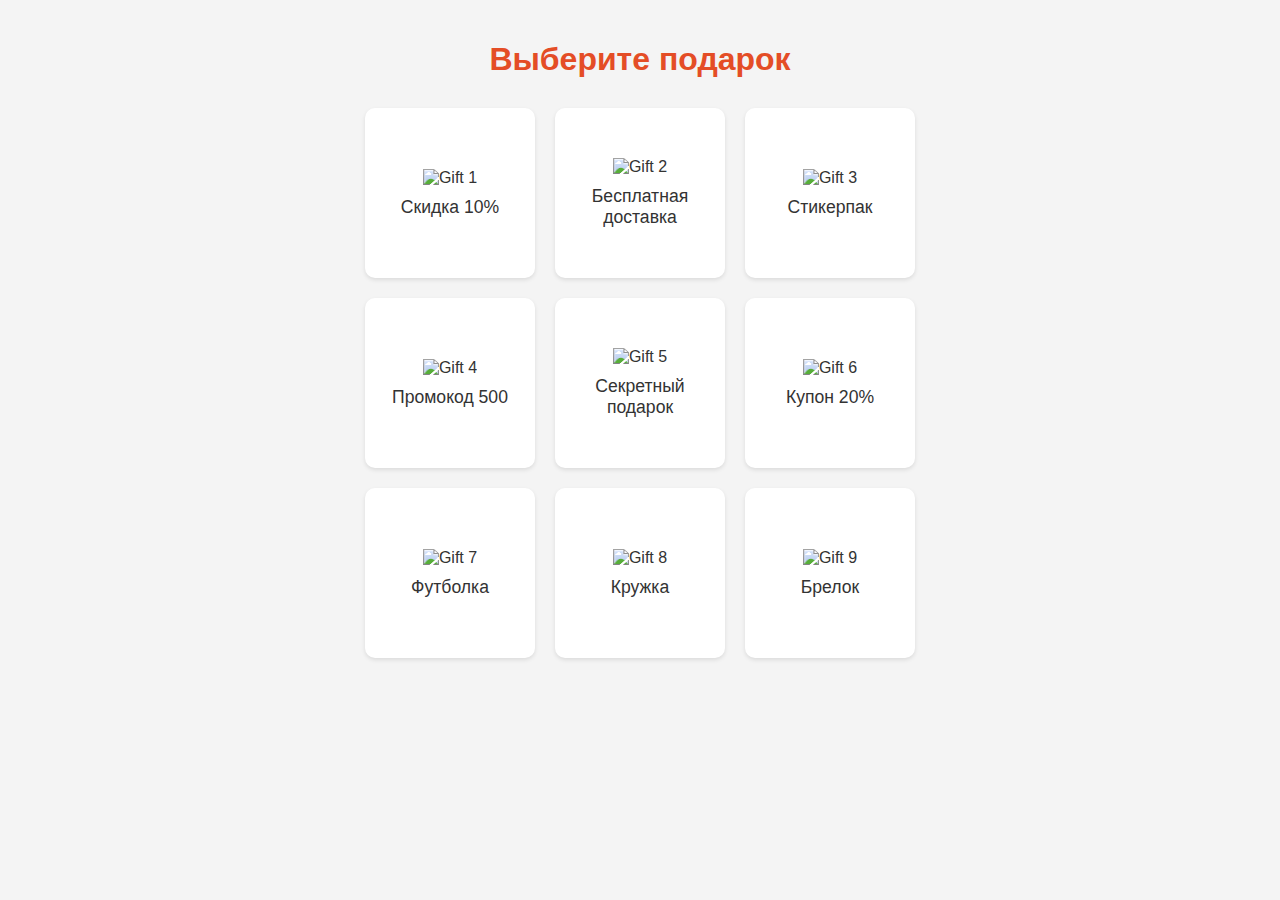
==== index.html @ 260cb374 "Update index.html" ====
<!DOCTYPE html>
<html>
<head>
    <title>Mini App - Подарки</title>
    <meta name="viewport" content="width=device-width, initial-scale=1.0">
    <style>
        body {
            font-family: 'Arial', sans-serif;
            background-color: #f4f4f4;
            color: #333;
            text-align: center;
            margin: 0;
            padding: 20px;
        }

        h1 {
            color: #e44d26;
            margin-bottom: 20px;
        }

        .gift-container {
            display: flex;
            flex-wrap: wrap;
            justify-content: center;
            max-width: 600px;
            margin: 0 auto;
        }

        .gift {
            width: 150px;
            height: 150px;
            margin: 10px;
            background-color: #fff;
            border-radius: 10px;
            box-shadow: 0 2px 4px rgba(0, 0, 0, 0.1);
            cursor: pointer;
            display: flex;
            flex-direction: column;
            justify-content: center;
            align-items: center;
            text-align: center;
            padding: 10px;
            transition: transform 0.2s ease-in-out;
        }

        .gift:hover {
            transform: translateY(-5px);
        }

        .gift img {
            max-width: 80px;
            max-height: 80px;
            margin-bottom: 10px;
        }

        .gift p {
            margin: 0;
            font-size: 1.1em;
        }
    </style>
</head>
<body>

    <h1>Выберите подарок</h1>

    <div class="gift-container">
        <div class="gift" data-id="1" data-price="50">
            <img src="" alt="Gift 1">
            <p>Скидка 10%</p>
        </div>
        <div class="gift" data-id="2" data-price="50">
            <img src="" alt="Gift 2">
            <p>Бесплатная доставка</p>
        </div>
        <div class="gift" data-id="3" data-price="50">
            <img src="" alt="Gift 3">
            <p>Стикерпак</p>
        </div>
        <div class="gift" data-id="4" data-price="50">
            <img src="" alt="Gift 4">
            <p>Промокод 500</p>
        </div>
        <div class="gift" data-id="5" data-price="50">
            <img src="" alt="Gift 5">
            <p>Секретный подарок</p>
        </div>
        <div class="gift" data-id="6" data-price="50">
            <img src="" alt="Gift 6">
            <p>Купон 20%</p>
        </div>
        <div class="gift" data-id="7" data-price="50">
            <img src="" alt="Gift 7">
            <p>Футболка</p>
        </div>
        <div class="gift" data-id="8" data-price="50">
            <img src="" alt="Gift 8">
            <p>Кружка</p>
        </div>
        <div class="gift" data-id="9" data-price="50">
            <img src="" alt="Gift 9">
            <p>Брелок</p>
        </div>
    </div>

    <script>
        let tg = window.Telegram.WebApp;
        tg.expand();

        document.querySelectorAll(".gift").forEach(gift => {
            gift.addEventListener("click", function() {
                let id = gift.dataset.id;
                let price = gift.dataset.price;

                tg.sendData(JSON.stringify({ gift_id: id, price: price }));
                tg.close();
            });
        });
    </script>

</body>
</html>
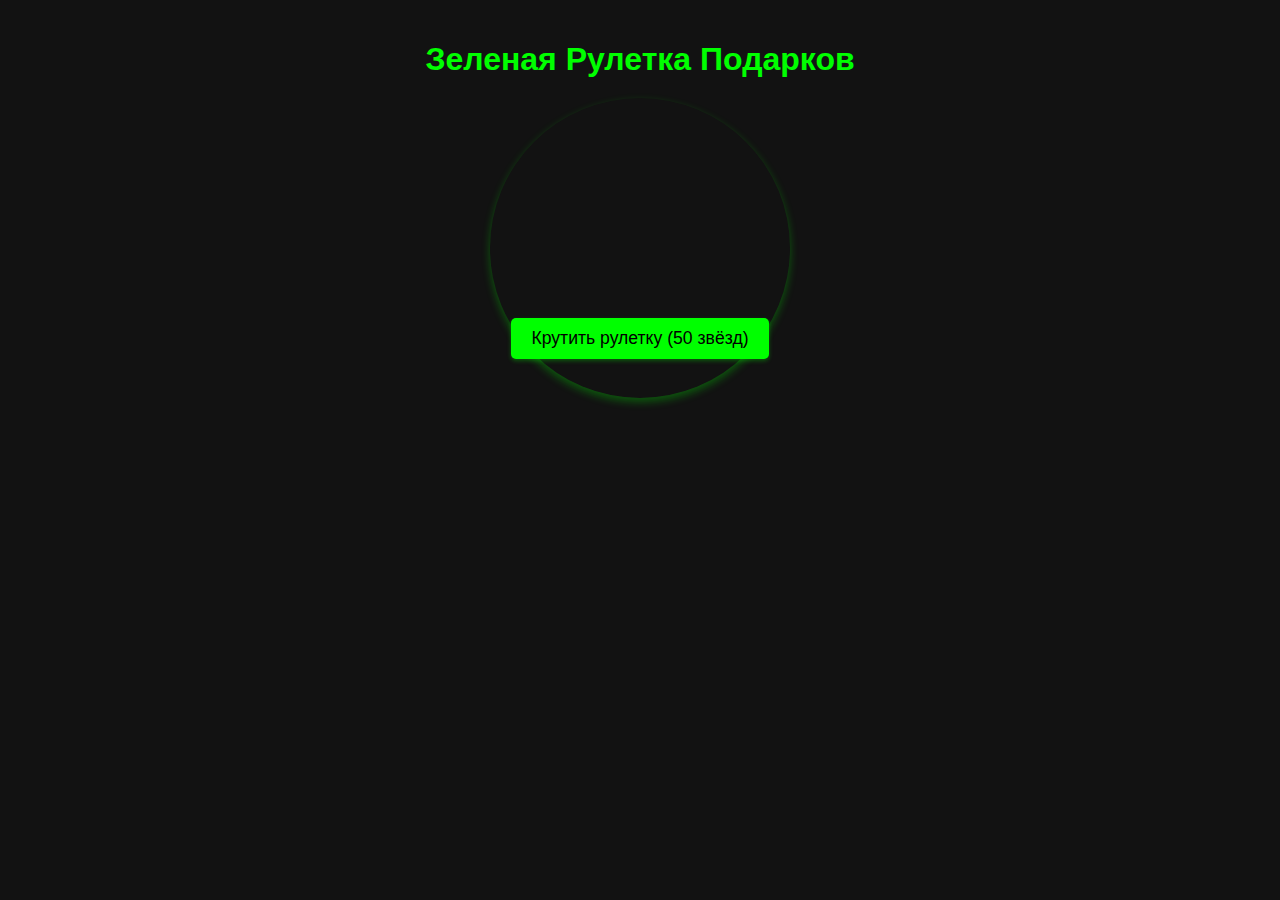
==== commit 18f5d764: "Update index.html" ====
--- a/index.html
+++ b/index.html
@@ -1,120 +1,128 @@
 <!DOCTYPE html>
 <html>
 <head>
-    <title>Mini App - Подарки</title>
+    <title>Mini App - Зеленая Рулетка</title>
     <meta name="viewport" content="width=device-width, initial-scale=1.0">
     <style>
         body {
             font-family: 'Arial', sans-serif;
-            background-color: #f4f4f4;
-            color: #333;
+            background-color: #121212; /* Черный фон */
+            color: #ffffff; /* Белый текст */
             text-align: center;
             margin: 0;
             padding: 20px;
         }
 
         h1 {
-            color: #e44d26;
+            color: #00ff00; /* Зеленый заголовок */
             margin-bottom: 20px;
         }
 
-        .gift-container {
-            display: flex;
-            flex-wrap: wrap;
-            justify-content: center;
-            max-width: 600px;
-            margin: 0 auto;
+        #rouletteContainer {
+            position: relative;
+            width: 300px;
+            height: 300px;
+            margin: 20px auto;
+            overflow: hidden;
+            border-radius: 50%;
+            box-shadow: 0 4px 8px rgba(0, 255, 0, 0.3); /* Зеленая тень */
         }
 
-        .gift {
-            width: 150px;
-            height: 150px;
-            margin: 10px;
-            background-color: #fff;
-            border-radius: 10px;
-            box-shadow: 0 2px 4px rgba(0, 0, 0, 0.1);
-            cursor: pointer;
-            display: flex;
-            flex-direction: column;
-            justify-content: center;
-            align-items: center;
-            text-align: center;
-            padding: 10px;
-            transition: transform 0.2s ease-in-out;
+        #roulette {
+            width: 100%;
+            height: 100%;
+            transition: transform 5s cubic-bezier(0.175, 0.885, 0.32, 1.275); /* Плавное замедление */
+            background-image: url('https://i.imgur.com/5sQx7hN.png'); /* Замените на свой фон рулетки */
+            background-size: cover;
+            border-radius: 50%;
         }
 
-        .gift:hover {
-            transform: translateY(-5px);
+        #spinButton {
+            position: relative;
+            top: -100px;
+            margin: 0 auto;
+            padding: 10px 20px;
+            background-color: #00ff00; /* Зеленая кнопка */
+            color: #000000; /* Черный текст на кнопке */
+            border: none;
+            cursor: pointer;
+            border-radius: 5px;
+            font-size: 1.1em;
+            box-shadow: 0 2px 4px rgba(0, 255, 0, 0.3); /* Зеленая тень кнопки */
         }
 
-        .gift img {
-            max-width: 80px;
-            max-height: 80px;
-            margin-bottom: 10px;
+        #spinButton:hover {
+            background-color: #00c800; /* Более темный зеленый цвет при наведении */
         }
 
-        .gift p {
-            margin: 0;
-            font-size: 1.1em;
+        #result {
+            margin-top: 20px;
+            font-size: 1.2em;
+            font-weight: bold;
+            color: #00ff00; /* Зеленый цвет результата */
         }
     </style>
 </head>
 <body>
 
-    <h1>Выберите подарок</h1>
+    <h1>Зеленая Рулетка Подарков</h1>
 
-    <div class="gift-container">
-        <div class="gift" data-id="1" data-price="50">
-            <img src="" alt="Gift 1">
-            <p>Скидка 10%</p>
-        </div>
-        <div class="gift" data-id="2" data-price="50">
-            <img src="" alt="Gift 2">
-            <p>Бесплатная доставка</p>
-        </div>
-        <div class="gift" data-id="3" data-price="50">
-            <img src="" alt="Gift 3">
-            <p>Стикерпак</p>
-        </div>
-        <div class="gift" data-id="4" data-price="50">
-            <img src="" alt="Gift 4">
-            <p>Промокод 500</p>
-        </div>
-        <div class="gift" data-id="5" data-price="50">
-            <img src="" alt="Gift 5">
-            <p>Секретный подарок</p>
-        </div>
-        <div class="gift" data-id="6" data-price="50">
-            <img src="" alt="Gift 6">
-            <p>Купон 20%</p>
-        </div>
-        <div class="gift" data-id="7" data-price="50">
-            <img src="" alt="Gift 7">
-            <p>Футболка</p>
-        </div>
-        <div class="gift" data-id="8" data-price="50">
-            <img src="" alt="Gift 8">
-            <p>Кружка</p>
-        </div>
-        <div class="gift" data-id="9" data-price="50">
-            <img src="" alt="Gift 9">
-            <p>Брелок</p>
-        </div>
+    <div id="rouletteContainer">
+        <div id="roulette"></div>
     </div>
+
+    <button id="spinButton">Крутить рулетку (50 звёзд)</button>
+
+    <div id="result"></div>
 
     <script>
         let tg = window.Telegram.WebApp;
         tg.expand();
 
-        document.querySelectorAll(".gift").forEach(gift => {
-            gift.addEventListener("click", function() {
-                let id = gift.dataset.id;
-                let price = gift.dataset.price;
+        const spinButton = document.getElementById('spinButton');
+        const roulette = document.getElementById('roulette');
+        const resultDiv = document.getElementById('result');
 
-                tg.sendData(JSON.stringify({ gift_id: id, price: price }));
+        const gifts = [
+            "Скидка 10%",
+            "Бесплатная доставка",
+            "Стикерпак",
+            "Промокод на 500 рублей",
+            "Секретный подарок!",
+            "Купон на 20%",
+            "Футболка с логотипом",
+            "Кружка с вашим дизайном",
+            "Брелок"
+        ];
+
+        spinButton.addEventListener('click', spinRoulette);
+
+        function spinRoulette() {
+            const randomRotation = Math.floor(Math.random() * 3600) + 360;
+            roulette.style.transition = 'transform 5s cubic-bezier(0.175, 0.885, 0.32, 1.275)';
+            roulette.style.transform = `rotate(${randomRotation}deg)`;
+
+            spinButton.disabled = true;
+
+            setTimeout(() => {
+                roulette.style.transition = 'none';
+                const finalAngle = randomRotation % 360;
+                const winningSegment = Math.floor(finalAngle / (360 / gifts.length));
+                const gift = gifts[winningSegment];
+
+                resultDiv.textContent = `Вы выиграли: ${gift}!`;
+                spinButton.disabled = false;
+
+                // Отправка данных боту
+                const giftId = winningSegment + 1;
+                const price = 50;
+                const data = JSON.stringify({ gift_id: giftId, price: price });
+                tg.sendData(data);
+
                 tg.close();
-            });
-        });
+
+            }, 5000);
+        }
     </script>
 
 </body>
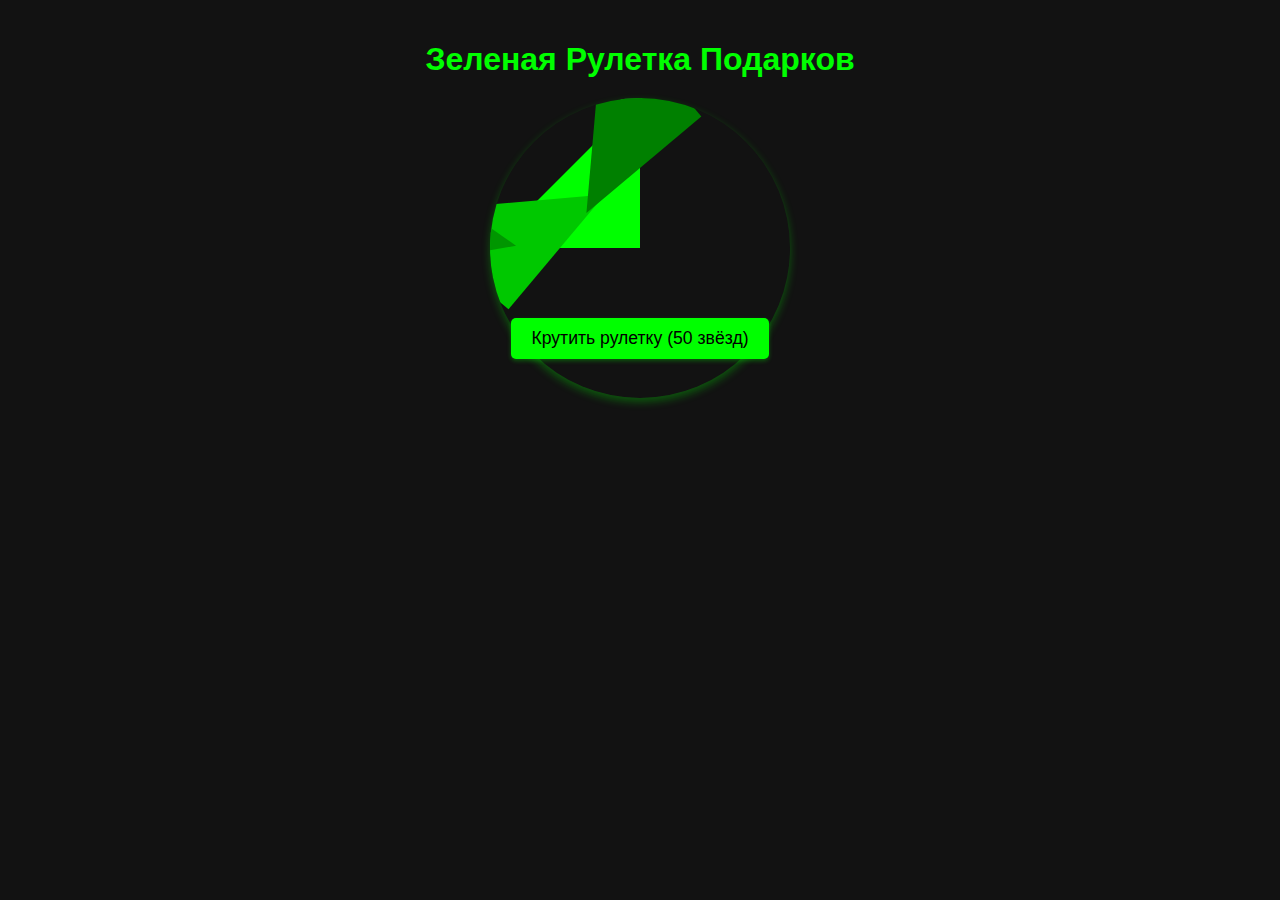
==== commit 82679a51: "Update index.html" ====
--- a/index.html
+++ b/index.html
@@ -32,10 +32,29 @@
             width: 100%;
             height: 100%;
             transition: transform 5s cubic-bezier(0.175, 0.885, 0.32, 1.275); /* Плавное замедление */
-            background-image: url('https://i.imgur.com/5sQx7hN.png'); /* Замените на свой фон рулетки */
-            background-size: cover;
-            border-radius: 50%;
+            position: relative; /* Для позиционирования сегментов */
         }
+
+        .segment {
+            position: absolute;
+            width: 0;
+            height: 0;
+            border-style: solid;
+            border-width: 150px 150px 0 0;
+            border-color: transparent #00ff00 transparent transparent; /* Зеленый сегмент */
+            transform-origin: top left;
+        }
+
+        /* Цвета для сегментов */
+        .segment:nth-child(1) { transform: rotate(0deg); border-color: transparent #00ff00 transparent transparent; }
+        .segment:nth-child(2) { transform: rotate(40deg); border-color: transparent #00c800 transparent transparent; }
+        .segment:nth-child(3) { transform: rotate(80deg); border-color: transparent #009600 transparent transparent; }
+        .segment:nth-child(4) { transform: rotate(120deg); border-color: transparent #006400 transparent transparent; }
+        .segment:nth-child(5) { transform: rotate(160deg); border-color: transparent #32cd32 transparent transparent; }
+        .segment:nth-child(6) { transform: rotate(200deg); border-color: transparent #3cb371 transparent transparent; }
+        .segment:nth-child(7) { transform: rotate(240deg); border-color: transparent #2e8b57 transparent transparent; }
+        .segment:nth-child(8) { transform: rotate(280deg); border-color: transparent #228b22 transparent transparent; }
+        .segment:nth-child(9) { transform: rotate(320deg); border-color: transparent #008000 transparent transparent; }
 
         #spinButton {
             position: relative;
@@ -68,7 +87,17 @@
     <h1>Зеленая Рулетка Подарков</h1>
 
     <div id="rouletteContainer">
-        <div id="roulette"></div>
+        <div id="roulette">
+            <div class="segment"></div>
+            <div class="segment"></div>
+            <div class="segment"></div>
+            <div class="segment"></div>
+            <div class="segment"></div>
+            <div class="segment"></div>
+            <div class="segment"></div>
+            <div class="segment"></div>
+            <div class="segment"></div>
+        </div>
     </div>
 
     <button id="spinButton">Крутить рулетку (50 звёзд)</button>
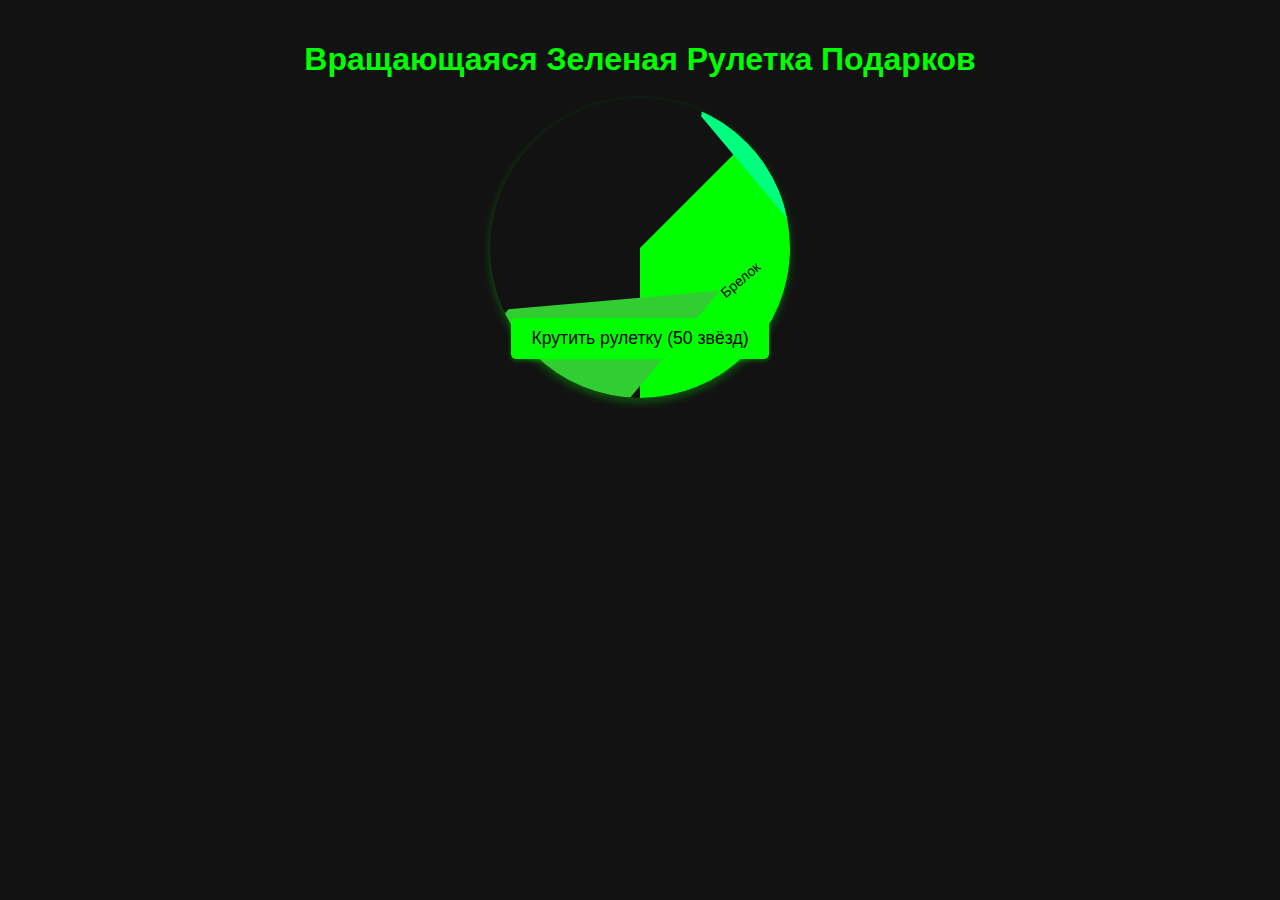
==== commit 32943ef9: "Update index.html" ====
--- a/index.html
+++ b/index.html
@@ -1,20 +1,20 @@
 <!DOCTYPE html>
 <html>
 <head>
-    <title>Mini App - Зеленая Рулетка</title>
+    <title>Mini App - Вращающаяся Зеленая Рулетка</title>
     <meta name="viewport" content="width=device-width, initial-scale=1.0">
     <style>
         body {
             font-family: 'Arial', sans-serif;
-            background-color: #121212; /* Черный фон */
-            color: #ffffff; /* Белый текст */
+            background-color: #121212;
+            color: #ffffff;
             text-align: center;
             margin: 0;
             padding: 20px;
         }
 
         h1 {
-            color: #00ff00; /* Зеленый заголовок */
+            color: #00ff00;
             margin-bottom: 20px;
         }
 
@@ -25,14 +25,14 @@
             margin: 20px auto;
             overflow: hidden;
             border-radius: 50%;
-            box-shadow: 0 4px 8px rgba(0, 255, 0, 0.3); /* Зеленая тень */
+            box-shadow: 0 4px 8px rgba(0, 255, 0, 0.3);
         }
 
         #roulette {
             width: 100%;
             height: 100%;
+            position: relative;
             transition: transform 5s cubic-bezier(0.175, 0.885, 0.32, 1.275); /* Плавное замедление */
-            position: relative; /* Для позиционирования сегментов */
         }
 
         .segment {
@@ -41,62 +41,69 @@
             height: 0;
             border-style: solid;
             border-width: 150px 150px 0 0;
-            border-color: transparent #00ff00 transparent transparent; /* Зеленый сегмент */
+            border-color: transparent #00ff00 transparent transparent;
             transform-origin: top left;
+            font-size: 14px;  /* Размер текста */
+            color: black;        /* Цвет текста */
+            text-align: center; /* Выравнивание текста */
+            line-height: 300px; /* Центрирование текста по вертикали */
+            width: 300px;        /* Ensure segments take full width to center text*/
+            height: 300px;
+            box-sizing: border-box;
         }
 
-        /* Цвета для сегментов */
+        /* Цвета и позиции для сегментов */
         .segment:nth-child(1) { transform: rotate(0deg); border-color: transparent #00ff00 transparent transparent; }
-        .segment:nth-child(2) { transform: rotate(40deg); border-color: transparent #00c800 transparent transparent; }
-        .segment:nth-child(3) { transform: rotate(80deg); border-color: transparent #009600 transparent transparent; }
-        .segment:nth-child(4) { transform: rotate(120deg); border-color: transparent #006400 transparent transparent; }
-        .segment:nth-child(5) { transform: rotate(160deg); border-color: transparent #32cd32 transparent transparent; }
-        .segment:nth-child(6) { transform: rotate(200deg); border-color: transparent #3cb371 transparent transparent; }
-        .segment:nth-child(7) { transform: rotate(240deg); border-color: transparent #2e8b57 transparent transparent; }
-        .segment:nth-child(8) { transform: rotate(280deg); border-color: transparent #228b22 transparent transparent; }
-        .segment:nth-child(9) { transform: rotate(320deg); border-color: transparent #008000 transparent transparent; }
+        .segment:nth-child(2) { transform: rotate(40deg); border-color: transparent #32CD32 transparent transparent; }
+        .segment:nth-child(3) { transform: rotate(80deg); border-color: transparent #00FA9A transparent transparent; }
+        .segment:nth-child(4) { transform: rotate(120deg); border-color: transparent #90EE90 transparent transparent; }
+        .segment:nth-child(5) { transform: rotate(160deg); border-color: transparent #98FB98 transparent transparent; }
+        .segment:nth-child(6) { transform: rotate(200deg); border-color: transparent #ADFF2F transparent transparent; }
+        .segment:nth-child(7) { transform: rotate(240deg); border-color: transparent #7FFF00 transparent transparent; }
+        .segment:nth-child(8) { transform: rotate(280deg); border-color: transparent #7CFC00 transparent transparent; }
+        .segment:nth-child(9) { transform: rotate(320deg); border-color: transparent #00FF7F transparent transparent; }
 
         #spinButton {
             position: relative;
             top: -100px;
             margin: 0 auto;
             padding: 10px 20px;
-            background-color: #00ff00; /* Зеленая кнопка */
-            color: #000000; /* Черный текст на кнопке */
+            background-color: #00ff00;
+            color: #000000;
             border: none;
             cursor: pointer;
             border-radius: 5px;
             font-size: 1.1em;
-            box-shadow: 0 2px 4px rgba(0, 255, 0, 0.3); /* Зеленая тень кнопки */
+            box-shadow: 0 2px 4px rgba(0, 255, 0, 0.3);
         }
 
         #spinButton:hover {
-            background-color: #00c800; /* Более темный зеленый цвет при наведении */
+            background-color: #00c800;
         }
 
         #result {
             margin-top: 20px;
             font-size: 1.2em;
             font-weight: bold;
-            color: #00ff00; /* Зеленый цвет результата */
+            color: #00ff00;
         }
     </style>
 </head>
 <body>
 
-    <h1>Зеленая Рулетка Подарков</h1>
+    <h1>Вращающаяся Зеленая Рулетка Подарков</h1>
 
     <div id="rouletteContainer">
         <div id="roulette">
-            <div class="segment"></div>
-            <div class="segment"></div>
-            <div class="segment"></div>
-            <div class="segment"></div>
-            <div class="segment"></div>
-            <div class="segment"></div>
-            <div class="segment"></div>
-            <div class="segment"></div>
-            <div class="segment"></div>
+            <div class="segment">Скидка 10%</div>
+            <div class="segment">Беспл. доставка</div>
+            <div class="segment">Стикерпак</div>
+            <div class="segment">Промокод 500</div>
+            <div class="segment">Секретный подарок</div>
+            <div class="segment">Купон 20%</div>
+            <div class="segment">Футболка</div>
+            <div class="segment">Кружка</div>
+            <div class="segment">Брелок</div>
         </div>
     </div>
 
@@ -114,13 +121,13 @@
 
         const gifts = [
             "Скидка 10%",
-            "Бесплатная доставка",
+            "Беспл. доставка",
             "Стикерпак",
-            "Промокод на 500 рублей",
-            "Секретный подарок!",
-            "Купон на 20%",
-            "Футболка с логотипом",
-            "Кружка с вашим дизайном",
+            "Промокод 500",
+            "Секретный подарок",
+            "Купон 20%",
+            "Футболка",
+            "Кружка",
             "Брелок"
         ];
 
@@ -142,7 +149,6 @@
                 resultDiv.textContent = `Вы выиграли: ${gift}!`;
                 spinButton.disabled = false;
 
-                // Отправка данных боту
                 const giftId = winningSegment + 1;
                 const price = 50;
                 const data = JSON.stringify({ gift_id: giftId, price: price });
@@ -156,6 +162,3 @@
 
 </body>
 </html>
-
-
-
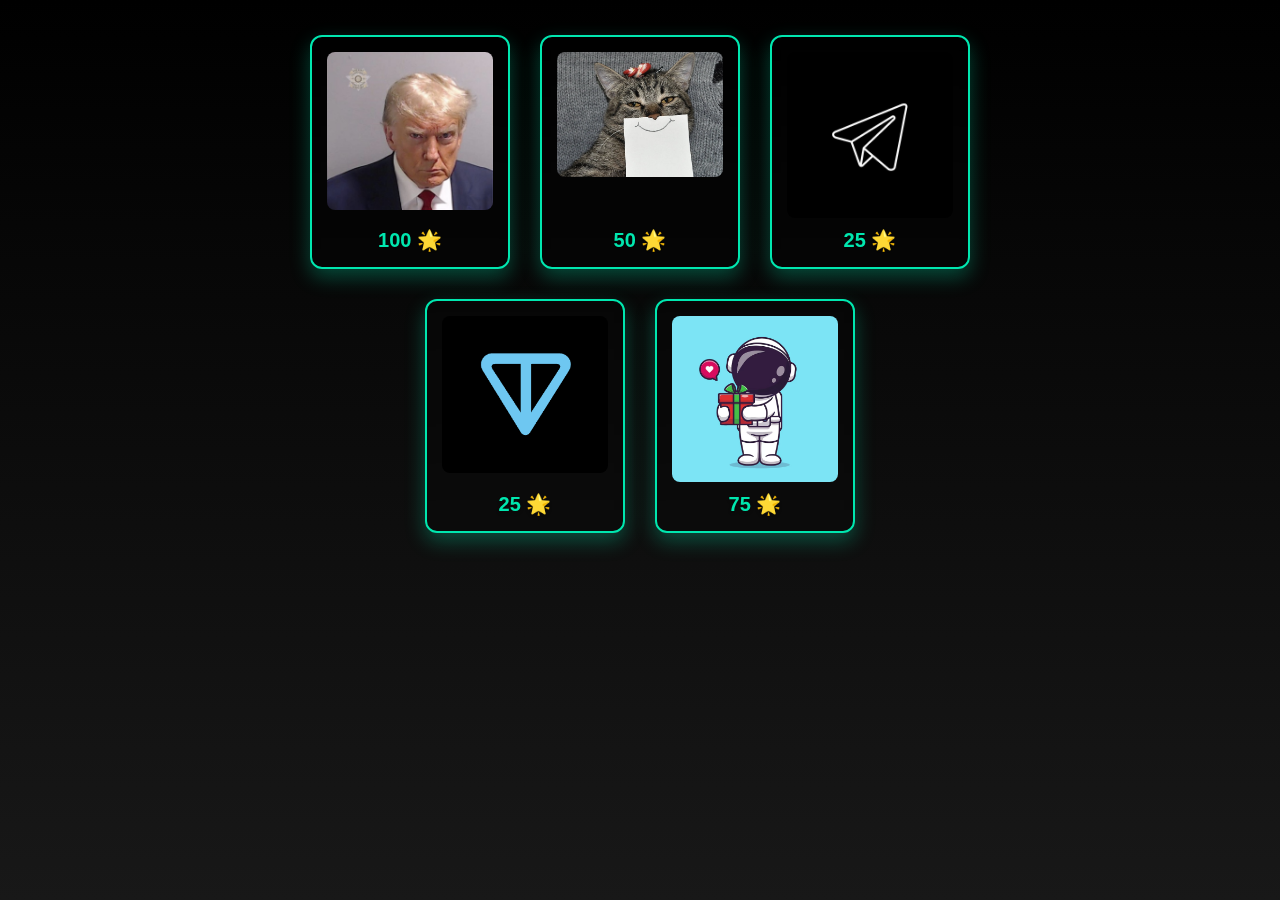
==== commit b1d63c8f: "Update index.html" ====
--- a/index.html
+++ b/index.html
@@ -1,164 +1,206 @@
 <!DOCTYPE html>
-<html>
+<html lang="ru">
 <head>
-    <title>Mini App - Вращающаяся Зеленая Рулетка</title>
-    <meta name="viewport" content="width=device-width, initial-scale=1.0">
+    <meta charset="UTF-8">
+    <meta name="viewport" content="width=device-width, initial-scale=1.0, viewport-fit=cover">
+    <title>Магазин подарков</title>
+    <script src="https://telegram.org/js/telegram-web-app.js"></script>
     <style>
         body {
-            font-family: 'Arial', sans-serif;
-            background-color: #121212;
-            color: #ffffff;
+            background: linear-gradient(to bottom, #000000, #181818);
+            color: #aeea00;
+            font-family: 'Segoe UI', Tahoma, Geneva, Verdana, sans-serif;
+            margin: 0;
+            padding: 0;
+            display: flex;
+            flex-direction: column;
+            align-items: center;
+            min-height: 100vh;
+            height: 100vh; /* Фиксируем высоту body */
+            overflow: hidden; /* Hide overflow for particles */
+            padding-bottom: env(safe-area-inset-bottom); /* Safe area for iOS */
+        }
+
+        /* Animated Particles */
+        .particle {
+            position: absolute;
+            width: 10px;
+            height: 10px;
+            background-color: #00E7AF;
+            border-radius: 50%;
+            animation: float 10s linear infinite;
+            opacity: 0.5;
+        }
+
+        @keyframes float {
+            0% {
+                transform: translateY(0) translateX(0);
+                opacity: 0;
+            }
+            25% {
+                opacity: 0.7;
+            }
+            50% {
+                transform: translateY(-100vh) translateX(50vw);
+                opacity: 0.7;
+            }
+            75% {
+                 opacity: 0.7;
+            }
+            100% {
+                transform: translateY(-200vh) translateX(100vw);
+                opacity: 0;
+            }
+        }
+
+        /* Container for scrollable content */
+        .scrollable-container {
+            max-width: 700px;
+            padding: 20px;
+            position: relative;
+            z-index: 1;
+            overflow-y: auto; /* Enable vertical scrolling */
+            max-height: calc(100vh - 40px); /* Limit the height of the container */
+            scrollbar-width: thin; /* For Firefox */
+            scrollbar-color: #00E7AF #333; /* For Firefox */
+            margin-bottom: 20px;
+        }
+
+        /* Style the scrollbar for WebKit browsers (Chrome, Safari) */
+        .scrollable-container::-webkit-scrollbar {
+            width: 6px;
+        }
+
+        .scrollable-container::-webkit-scrollbar-track {
+            background: #333;
+        }
+
+        .scrollable-container::-webkit-scrollbar-thumb {
+            background-color: #00E7AF;
+            border-radius: 3px;
+        }
+
+        .container {
+            display: flex;
+            flex-wrap: wrap;
+            justify-content: center;
+            width: 100%; /* Occupy full width of the scrollable container */
+            box-sizing: border-box; /* Include padding and border in the element's total width and height */
+        }
+
+        .gift {
+            width: 200px;
+            margin: 15px;
+            display: flex;
+            flex-direction: column;
+            align-items: center;
+            justify-content: space-between;
+            border-radius: 12px;
+            padding: 15px;
+            box-sizing: border-box;
+            cursor: pointer;
+            transition: transform 0.3s cubic-bezier(0.25, 0.8, 0.25, 1), box-shadow 0.3s cubic-bezier(0.25, 0.8, 0.25, 1);
+            border: 2px solid #00E7AF;
+            box-shadow: 0 8px 20px rgba(0, 231, 175, 0.3);
+            background-color: rgba(0, 0, 0, 0.2);
+            backdrop-filter: blur(5px);
+        }
+
+        .gift:hover {
+            transform: scale(1.1);
+            box-shadow: 0 12px 30px rgba(0, 231, 175, 0.5);
+            background-color: rgba(0, 231, 175, 0.1);
+        }
+
+        .gift img {
+            max-width: 100%;
+            max-height: 180px;
+            object-fit: cover;
+            border-radius: 8px;
+            transition: filter 0.3s ease-in-out;
+            filter: grayscale(20%);
+        }
+
+        .gift:hover img {
+            filter: grayscale(0%);
+        }
+
+        .price {
+            font-size: 20px;
             text-align: center;
-            margin: 0;
-            padding: 20px;
-        }
-
-        h1 {
-            color: #00ff00;
-            margin-bottom: 20px;
-        }
-
-        #rouletteContainer {
-            position: relative;
-            width: 300px;
-            height: 300px;
-            margin: 20px auto;
-            overflow: hidden;
-            border-radius: 50%;
-            box-shadow: 0 4px 8px rgba(0, 255, 0, 0.3);
-        }
-
-        #roulette {
-            width: 100%;
-            height: 100%;
-            position: relative;
-            transition: transform 5s cubic-bezier(0.175, 0.885, 0.32, 1.275); /* Плавное замедление */
-        }
-
-        .segment {
-            position: absolute;
-            width: 0;
-            height: 0;
-            border-style: solid;
-            border-width: 150px 150px 0 0;
-            border-color: transparent #00ff00 transparent transparent;
-            transform-origin: top left;
-            font-size: 14px;  /* Размер текста */
-            color: black;        /* Цвет текста */
-            text-align: center; /* Выравнивание текста */
-            line-height: 300px; /* Центрирование текста по вертикали */
-            width: 300px;        /* Ensure segments take full width to center text*/
-            height: 300px;
-            box-sizing: border-box;
-        }
-
-        /* Цвета и позиции для сегментов */
-        .segment:nth-child(1) { transform: rotate(0deg); border-color: transparent #00ff00 transparent transparent; }
-        .segment:nth-child(2) { transform: rotate(40deg); border-color: transparent #32CD32 transparent transparent; }
-        .segment:nth-child(3) { transform: rotate(80deg); border-color: transparent #00FA9A transparent transparent; }
-        .segment:nth-child(4) { transform: rotate(120deg); border-color: transparent #90EE90 transparent transparent; }
-        .segment:nth-child(5) { transform: rotate(160deg); border-color: transparent #98FB98 transparent transparent; }
-        .segment:nth-child(6) { transform: rotate(200deg); border-color: transparent #ADFF2F transparent transparent; }
-        .segment:nth-child(7) { transform: rotate(240deg); border-color: transparent #7FFF00 transparent transparent; }
-        .segment:nth-child(8) { transform: rotate(280deg); border-color: transparent #7CFC00 transparent transparent; }
-        .segment:nth-child(9) { transform: rotate(320deg); border-color: transparent #00FF7F transparent transparent; }
-
-        #spinButton {
-            position: relative;
-            top: -100px;
-            margin: 0 auto;
-            padding: 10px 20px;
-            background-color: #00ff00;
-            color: #000000;
-            border: none;
-            cursor: pointer;
-            border-radius: 5px;
-            font-size: 1.1em;
-            box-shadow: 0 2px 4px rgba(0, 255, 0, 0.3);
-        }
-
-        #spinButton:hover {
-            background-color: #00c800;
-        }
-
-        #result {
-            margin-top: 20px;
-            font-size: 1.2em;
+            margin-top: 10px;
             font-weight: bold;
-            color: #00ff00;
+            color: #00E7AF;
+            text-shadow: 0 2px 4px rgba(0, 0, 0, 0.5);
+        }
+
+        .price::after {
+            content: " 🌟";
         }
     </style>
 </head>
 <body>
-
-    <h1>Вращающаяся Зеленая Рулетка Подарков</h1>
-
-    <div id="rouletteContainer">
-        <div id="roulette">
-            <div class="segment">Скидка 10%</div>
-            <div class="segment">Беспл. доставка</div>
-            <div class="segment">Стикерпак</div>
-            <div class="segment">Промокод 500</div>
-            <div class="segment">Секретный подарок</div>
-            <div class="segment">Купон 20%</div>
-            <div class="segment">Футболка</div>
-            <div class="segment">Кружка</div>
-            <div class="segment">Брелок</div>
+    <div class="scrollable-container">
+        <div class="container">
+            <div class="gift" data-id="Donald Trump" data-price="100">
+                <img src="donald_tramp.jpeg" alt="Donald Trump">
+                <div class="price">100</div>
+            </div>
+            <div class="gift" data-id="Cat" data-price="50">
+                <img src="cat.jpg" alt="Cat">
+                <div class="price">50</div>
+            </div>
+            <div class="gift" data-id="Telegram" data-price="25">
+                <img src="tg.jpg" alt="Telegram">
+                <div class="price">25</div>
+            </div>
+              <div class="gift" data-id="Toncoin" data-price="25">
+                <img src="toncoin.png" alt="Toncoin">
+                <div class="price">25</div>
+            </div>
+            <div class="gift" data-id="Astronaut" data-price="75">
+                <img src="astronaut.png" alt="Astronaut">
+                <div class="price">75</div>
+            </div>
         </div>
     </div>
-
-    <button id="spinButton">Крутить рулетку (50 звёзд)</button>
-
-    <div id="result"></div>
 
     <script>
         let tg = window.Telegram.WebApp;
         tg.expand();
 
-        const spinButton = document.getElementById('spinButton');
-        const roulette = document.getElementById('roulette');
-        const resultDiv = document.getElementById('result');
-
-        const gifts = [
-            "Скидка 10%",
-            "Беспл. доставка",
-            "Стикерпак",
-            "Промокод 500",
-            "Секретный подарок",
-            "Купон 20%",
-            "Футболка",
-            "Кружка",
-            "Брелок"
-        ];
-
-        spinButton.addEventListener('click', spinRoulette);
-
-        function spinRoulette() {
-            const randomRotation = Math.floor(Math.random() * 3600) + 360;
-            roulette.style.transition = 'transform 5s cubic-bezier(0.175, 0.885, 0.32, 1.275)';
-            roulette.style.transform = `rotate(${randomRotation}deg)`;
-
-            spinButton.disabled = true;
-
-            setTimeout(() => {
-                roulette.style.transition = 'none';
-                const finalAngle = randomRotation % 360;
-                const winningSegment = Math.floor(finalAngle / (360 / gifts.length));
-                const gift = gifts[winningSegment];
-
-                resultDiv.textContent = `Вы выиграли: ${gift}!`;
-                spinButton.disabled = false;
-
-                const giftId = winningSegment + 1;
-                const price = 50;
-                const data = JSON.stringify({ gift_id: giftId, price: price });
-                tg.sendData(data);
-
+        function setScrollableHeight() {
+            let windowHeight = window.innerHeight;
+            let container = document.querySelector('.scrollable-container');
+            container.style.maxHeight = (windowHeight - 40) + 'px'; // Adjust 40px as needed
+        }
+
+        setScrollableHeight();
+
+        window.addEventListener('resize', setScrollableHeight); // Update on resize
+
+        document.querySelectorAll(".gift").forEach(gift => {
+            gift.addEventListener("click", async function() {
+                let id = gift.dataset.id;
+                let price = gift.dataset.price;
+
+                // Отправляем данные боту
+                tg.sendData(JSON.stringify({ gift_id: id, price: price }));
+
+                // Закрываем Mini App
                 tg.close();
-
-            }, 5000);
+            });
+        });
+
+        // Create animated particles
+        for (let i = 0; i < 50; i++) {
+            let particle = document.createElement('div');
+            particle.classList.add('particle');
+            particle.style.top = Math.random() * 100 + 'vh';
+            particle.style.left = Math.random() * 100 + 'vw';
+            particle.style.animationDuration = Math.random() * 10 + 5 + 's';
+            document.body.appendChild(particle);
         }
     </script>
-
 </body>
 </html>
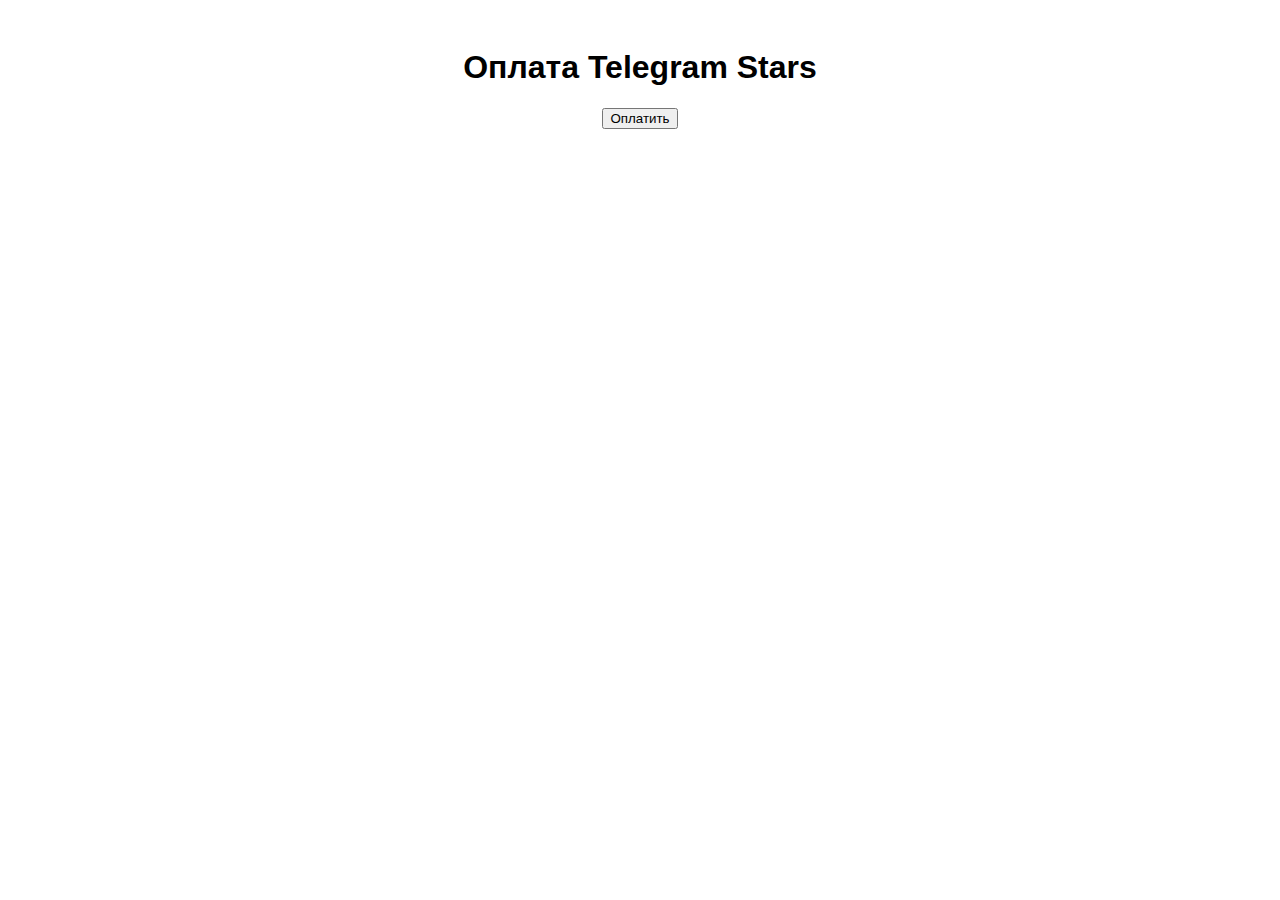
==== commit 9dd5f9c3: "Update index.html" ====
--- a/index.html
+++ b/index.html
@@ -1,206 +1,68 @@
+<!-- public/index.html -->
 <!DOCTYPE html>
 <html lang="ru">
 <head>
-    <meta charset="UTF-8">
-    <meta name="viewport" content="width=device-width, initial-scale=1.0, viewport-fit=cover">
-    <title>Магазин подарков</title>
-    <script src="https://telegram.org/js/telegram-web-app.js"></script>
-    <style>
-        body {
-            background: linear-gradient(to bottom, #000000, #181818);
-            color: #aeea00;
-            font-family: 'Segoe UI', Tahoma, Geneva, Verdana, sans-serif;
-            margin: 0;
-            padding: 0;
-            display: flex;
-            flex-direction: column;
-            align-items: center;
-            min-height: 100vh;
-            height: 100vh; /* Фиксируем высоту body */
-            overflow: hidden; /* Hide overflow for particles */
-            padding-bottom: env(safe-area-inset-bottom); /* Safe area for iOS */
+  <meta charset="UTF-8">
+  <meta name="viewport" content="width=device-width, initial-scale=1.0">
+  <title>Оплата Telegram Stars</title>
+  <style>
+    body {
+      font-family: sans-serif;
+      text-align: center;
+      padding: 20px;
+    }
+  </style>
+</head>
+<body>
+  <h1>Оплата Telegram Stars</h1>
+  <button id="payButton">Оплатить</button>
+  <p id="paymentStatus"></p>
+
+  <script src="https://telegram.org/js/telegram-web-app.js"></script>
+  <script>
+    const tg = window.Telegram.WebApp;
+    tg.expand();
+
+    const payButton = document.getElementById('payButton');
+    const paymentStatus = document.getElementById('paymentStatus');
+
+    payButton.addEventListener('click', async () => {
+      paymentStatus.textContent = "Загрузка..."; // Индикация загрузки
+
+      try {
+        // 1. Получить ссылку на оплату от backend
+        const response = await fetch('/create-invoice', { // Теперь относительный URL
+          method: 'POST',
+          headers: {
+            'Content-Type': 'application/json'
+          }
+        });
+
+        if (!response.ok) {
+          throw new Error(`HTTP error! status: ${response.status}`);
         }
 
-        /* Animated Particles */
-        .particle {
-            position: absolute;
-            width: 10px;
-            height: 10px;
-            background-color: #00E7AF;
-            border-radius: 50%;
-            animation: float 10s linear infinite;
-            opacity: 0.5;
-        }
+        const data = await response.json();
+        const invoiceLink = data.invoiceLink;
 
-        @keyframes float {
-            0% {
-                transform: translateY(0) translateX(0);
-                opacity: 0;
-            }
-            25% {
-                opacity: 0.7;
-            }
-            50% {
-                transform: translateY(-100vh) translateX(50vw);
-                opacity: 0.7;
-            }
-            75% {
-                 opacity: 0.7;
-            }
-            100% {
-                transform: translateY(-200vh) translateX(100vw);
-                opacity: 0;
-            }
-        }
-
-        /* Container for scrollable content */
-        .scrollable-container {
-            max-width: 700px;
-            padding: 20px;
-            position: relative;
-            z-index: 1;
-            overflow-y: auto; /* Enable vertical scrolling */
-            max-height: calc(100vh - 40px); /* Limit the height of the container */
-            scrollbar-width: thin; /* For Firefox */
-            scrollbar-color: #00E7AF #333; /* For Firefox */
-            margin-bottom: 20px;
-        }
-
-        /* Style the scrollbar for WebKit browsers (Chrome, Safari) */
-        .scrollable-container::-webkit-scrollbar {
-            width: 6px;
-        }
-
-        .scrollable-container::-webkit-scrollbar-track {
-            background: #333;
-        }
-
-        .scrollable-container::-webkit-scrollbar-thumb {
-            background-color: #00E7AF;
-            border-radius: 3px;
-        }
-
-        .container {
-            display: flex;
-            flex-wrap: wrap;
-            justify-content: center;
-            width: 100%; /* Occupy full width of the scrollable container */
-            box-sizing: border-box; /* Include padding and border in the element's total width and height */
-        }
-
-        .gift {
-            width: 200px;
-            margin: 15px;
-            display: flex;
-            flex-direction: column;
-            align-items: center;
-            justify-content: space-between;
-            border-radius: 12px;
-            padding: 15px;
-            box-sizing: border-box;
-            cursor: pointer;
-            transition: transform 0.3s cubic-bezier(0.25, 0.8, 0.25, 1), box-shadow 0.3s cubic-bezier(0.25, 0.8, 0.25, 1);
-            border: 2px solid #00E7AF;
-            box-shadow: 0 8px 20px rgba(0, 231, 175, 0.3);
-            background-color: rgba(0, 0, 0, 0.2);
-            backdrop-filter: blur(5px);
-        }
-
-        .gift:hover {
-            transform: scale(1.1);
-            box-shadow: 0 12px 30px rgba(0, 231, 175, 0.5);
-            background-color: rgba(0, 231, 175, 0.1);
-        }
-
-        .gift img {
-            max-width: 100%;
-            max-height: 180px;
-            object-fit: cover;
-            border-radius: 8px;
-            transition: filter 0.3s ease-in-out;
-            filter: grayscale(20%);
-        }
-
-        .gift:hover img {
-            filter: grayscale(0%);
-        }
-
-        .price {
-            font-size: 20px;
-            text-align: center;
-            margin-top: 10px;
-            font-weight: bold;
-            color: #00E7AF;
-            text-shadow: 0 2px 4px rgba(0, 0, 0, 0.5);
-        }
-
-        .price::after {
-            content: " 🌟";
-        }
-    </style>
-</head>
-<body>
-    <div class="scrollable-container">
-        <div class="container">
-            <div class="gift" data-id="Donald Trump" data-price="100">
-                <img src="donald_tramp.jpeg" alt="Donald Trump">
-                <div class="price">100</div>
-            </div>
-            <div class="gift" data-id="Cat" data-price="50">
-                <img src="cat.jpg" alt="Cat">
-                <div class="price">50</div>
-            </div>
-            <div class="gift" data-id="Telegram" data-price="25">
-                <img src="tg.jpg" alt="Telegram">
-                <div class="price">25</div>
-            </div>
-              <div class="gift" data-id="Toncoin" data-price="25">
-                <img src="toncoin.png" alt="Toncoin">
-                <div class="price">25</div>
-            </div>
-            <div class="gift" data-id="Astronaut" data-price="75">
-                <img src="astronaut.png" alt="Astronaut">
-                <div class="price">75</div>
-            </div>
-        </div>
-    </div>
-
-    <script>
-        let tg = window.Telegram.WebApp;
-        tg.expand();
-
-        function setScrollableHeight() {
-            let windowHeight = window.innerHeight;
-            let container = document.querySelector('.scrollable-container');
-            container.style.maxHeight = (windowHeight - 40) + 'px'; // Adjust 40px as needed
-        }
-
-        setScrollableHeight();
-
-        window.addEventListener('resize', setScrollableHeight); // Update on resize
-
-        document.querySelectorAll(".gift").forEach(gift => {
-            gift.addEventListener("click", async function() {
-                let id = gift.dataset.id;
-                let price = gift.dataset.price;
-
-                // Отправляем данные боту
-                tg.sendData(JSON.stringify({ gift_id: id, price: price }));
-
-                // Закрываем Mini App
-                tg.close();
-            });
+        // 2. Открыть окно оплаты
+        tg.openInvoice(invoiceLink, (status) => {
+          if (status === "paid") {
+            // 3. Обработать успешную оплату
+            paymentStatus.textContent = "Оплачено! Спасибо за покупку.";
+          } else if (status === "failed") {
+            paymentStatus.textContent = "Ошибка оплаты. Попробуйте еще раз.";
+          } else if (status === "cancelled") {
+            paymentStatus.textContent = "Оплата отменена.";
+          } else {
+            paymentStatus.textContent = `Статус оплаты: ${status}`; // Дополнительные статусы
+          }
         });
-
-        // Create animated particles
-        for (let i = 0; i < 50; i++) {
-            let particle = document.createElement('div');
-            particle.classList.add('particle');
-            particle.style.top = Math.random() * 100 + 'vh';
-            particle.style.left = Math.random() * 100 + 'vw';
-            particle.style.animationDuration = Math.random() * 10 + 5 + 's';
-            document.body.appendChild(particle);
-        }
-    </script>
+      } catch (error) {
+        console.error("Ошибка при выполнении запроса:", error);
+        paymentStatus.textContent = "Произошла ошибка. Попробуйте позже.";
+      }
+    });
+  </script>
 </body>
 </html>
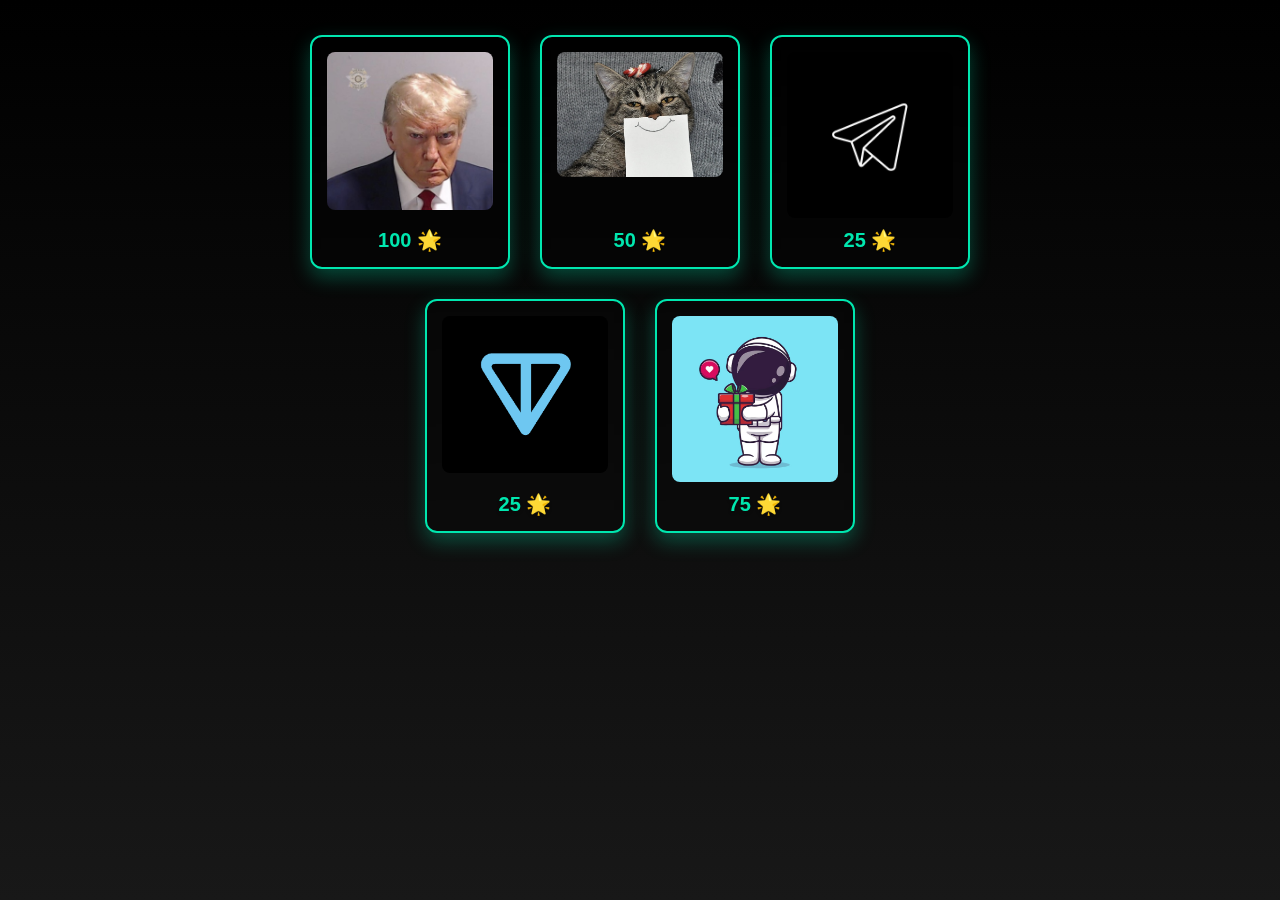
==== commit 1c4593da: "Update index.html" ====
--- a/index.html
+++ b/index.html
@@ -1,68 +1,206 @@
-<!-- public/index.html -->
 <!DOCTYPE html>
 <html lang="ru">
 <head>
-  <meta charset="UTF-8">
-  <meta name="viewport" content="width=device-width, initial-scale=1.0">
-  <title>Оплата Telegram Stars</title>
-  <style>
-    body {
-      font-family: sans-serif;
-      text-align: center;
-      padding: 20px;
-    }
-  </style>
+    <meta charset="UTF-8">
+    <meta name="viewport" content="width=device-width, initial-scale=1.0, viewport-fit=cover">
+    <title>Магазин подарков</title>
+    <script src="https://telegram.org/js/telegram-web-app.js"></script>
+    <style>
+        body {
+            background: linear-gradient(to bottom, #000000, #181818);
+            color: #aeea00;
+            font-family: 'Segoe UI', Tahoma, Geneva, Verdana, sans-serif;
+            margin: 0;
+            padding: 0;
+            display: flex;
+            flex-direction: column;
+            align-items: center;
+            min-height: 100vh;
+            height: 100vh; /* Фиксируем высоту body */
+            overflow: hidden; /* Hide overflow for particles */
+            padding-bottom: env(safe-area-inset-bottom); /* Safe area for iOS */
+        }
+
+        /* Animated Particles */
+        .particle {
+            position: absolute;
+            width: 10px;
+            height: 10px;
+            background-color: #00E7AF;
+            border-radius: 50%;
+            animation: float 10s linear infinite;
+            opacity: 0.5;
+        }
+
+        @keyframes float {
+            0% {
+                transform: translateY(0) translateX(0);
+                opacity: 0;
+            }
+            25% {
+                opacity: 0.7;
+            }
+            50% {
+                transform: translateY(-100vh) translateX(50vw);
+                opacity: 0.7;
+            }
+            75% {
+                 opacity: 0.7;
+            }
+            100% {
+                transform: translateY(-200vh) translateX(100vw);
+                opacity: 0;
+            }
+        }
+
+        /* Container for scrollable content */
+        .scrollable-container {
+            max-width: 700px;
+            padding: 20px;
+            position: relative;
+            z-index: 1;
+            overflow-y: auto; /* Enable vertical scrolling */
+            max-height: calc(100vh - 40px); /* Limit the height of the container */
+            scrollbar-width: thin; /* For Firefox */
+            scrollbar-color: #00E7AF #333; /* For Firefox */
+            margin-bottom: 20px;
+        }
+
+        /* Style the scrollbar for WebKit browsers (Chrome, Safari) */
+        .scrollable-container::-webkit-scrollbar {
+            width: 6px;
+        }
+
+        .scrollable-container::-webkit-scrollbar-track {
+            background: #333;
+        }
+
+        .scrollable-container::-webkit-scrollbar-thumb {
+            background-color: #00E7AF;
+            border-radius: 3px;
+        }
+
+        .container {
+            display: flex;
+            flex-wrap: wrap;
+            justify-content: center;
+            width: 100%; /* Occupy full width of the scrollable container */
+            box-sizing: border-box; /* Include padding and border in the element's total width and height */
+        }
+
+        .gift {
+            width: 200px;
+            margin: 15px;
+            display: flex;
+            flex-direction: column;
+            align-items: center;
+            justify-content: space-between;
+            border-radius: 12px;
+            padding: 15px;
+            box-sizing: border-box;
+            cursor: pointer;
+            transition: transform 0.3s cubic-bezier(0.25, 0.8, 0.25, 1), box-shadow 0.3s cubic-bezier(0.25, 0.8, 0.25, 1);
+            border: 2px solid #00E7AF;
+            box-shadow: 0 8px 20px rgba(0, 231, 175, 0.3);
+            background-color: rgba(0, 0, 0, 0.2);
+            backdrop-filter: blur(5px);
+        }
+
+        .gift:hover {
+            transform: scale(1.1);
+            box-shadow: 0 12px 30px rgba(0, 231, 175, 0.5);
+            background-color: rgba(0, 231, 175, 0.1);
+        }
+
+        .gift img {
+            max-width: 100%;
+            max-height: 180px;
+            object-fit: cover;
+            border-radius: 8px;
+            transition: filter 0.3s ease-in-out;
+            filter: grayscale(20%);
+        }
+
+        .gift:hover img {
+            filter: grayscale(0%);
+        }
+
+        .price {
+            font-size: 20px;
+            text-align: center;
+            margin-top: 10px;
+            font-weight: bold;
+            color: #00E7AF;
+            text-shadow: 0 2px 4px rgba(0, 0, 0, 0.5);
+        }
+
+        .price::after {
+            content: " 🌟";
+        }
+    </style>
 </head>
 <body>
-  <h1>Оплата Telegram Stars</h1>
-  <button id="payButton">Оплатить</button>
-  <p id="paymentStatus"></p>
-
-  <script src="https://telegram.org/js/telegram-web-app.js"></script>
-  <script>
-    const tg = window.Telegram.WebApp;
-    tg.expand();
-
-    const payButton = document.getElementById('payButton');
-    const paymentStatus = document.getElementById('paymentStatus');
-
-    payButton.addEventListener('click', async () => {
-      paymentStatus.textContent = "Загрузка..."; // Индикация загрузки
-
-      try {
-        // 1. Получить ссылку на оплату от backend
-        const response = await fetch('/create-invoice', { // Теперь относительный URL
-          method: 'POST',
-          headers: {
-            'Content-Type': 'application/json'
-          }
+    <div class="scrollable-container">
+        <div class="container">
+            <div class="gift" data-id="Donald Trump" data-price="100">
+                <img src="donald_tramp.jpeg" alt="Donald Trump">
+                <div class="price">100</div>
+            </div>
+            <div class="gift" data-id="Cat" data-price="50">
+                <img src="cat.jpg" alt="Cat">
+                <div class="price">50</div>
+            </div>
+            <div class="gift" data-id="Telegram" data-price="25">
+                <img src="tg.jpg" alt="Telegram">
+                <div class="price">25</div>
+            </div>
+              <div class="gift" data-id="Toncoin" data-price="25">
+                <img src="toncoin.png" alt="Toncoin">
+                <div class="price">25</div>
+            </div>
+            <div class="gift" data-id="Astronaut" data-price="75">
+                <img src="astronaut.png" alt="Astronaut">
+                <div class="price">75</div>
+            </div>
+        </div>
+    </div>
+
+    <script>
+        let tg = window.Telegram.WebApp;
+        tg.expand();
+
+        function setScrollableHeight() {
+            let windowHeight = window.innerHeight;
+            let container = document.querySelector('.scrollable-container');
+            container.style.maxHeight = (windowHeight - 40) + 'px'; // Adjust 40px as needed
+        }
+
+        setScrollableHeight();
+
+        window.addEventListener('resize', setScrollableHeight); // Update on resize
+
+        document.querySelectorAll(".gift").forEach(gift => {
+            gift.addEventListener("click", async function() {
+                let id = gift.dataset.id;
+                let price = gift.dataset.price;
+
+                // Отправляем данные боту
+                tg.sendData(JSON.stringify({ gift_id: id, price: price }));
+
+                // Закрываем Mini App
+                tg.close();
+            });
         });
 
-        if (!response.ok) {
-          throw new Error(`HTTP error! status: ${response.status}`);
-        }
-
-        const data = await response.json();
-        const invoiceLink = data.invoiceLink;
-
-        // 2. Открыть окно оплаты
-        tg.openInvoice(invoiceLink, (status) => {
-          if (status === "paid") {
-            // 3. Обработать успешную оплату
-            paymentStatus.textContent = "Оплачено! Спасибо за покупку.";
-          } else if (status === "failed") {
-            paymentStatus.textContent = "Ошибка оплаты. Попробуйте еще раз.";
-          } else if (status === "cancelled") {
-            paymentStatus.textContent = "Оплата отменена.";
-          } else {
-            paymentStatus.textContent = `Статус оплаты: ${status}`; // Дополнительные статусы
-          }
-        });
-      } catch (error) {
-        console.error("Ошибка при выполнении запроса:", error);
-        paymentStatus.textContent = "Произошла ошибка. Попробуйте позже.";
-      }
-    });
-  </script>
+        // Create animated particles
+        for (let i = 0; i < 50; i++) {
+            let particle = document.createElement('div');
+            particle.classList.add('particle');
+            particle.style.top = Math.random() * 100 + 'vh';
+            particle.style.left = Math.random() * 100 + 'vw';
+            particle.style.animationDuration = Math.random() * 10 + 5 + 's';
+            document.body.appendChild(particle);
+        }
+    </script>
 </body>
 </html>
